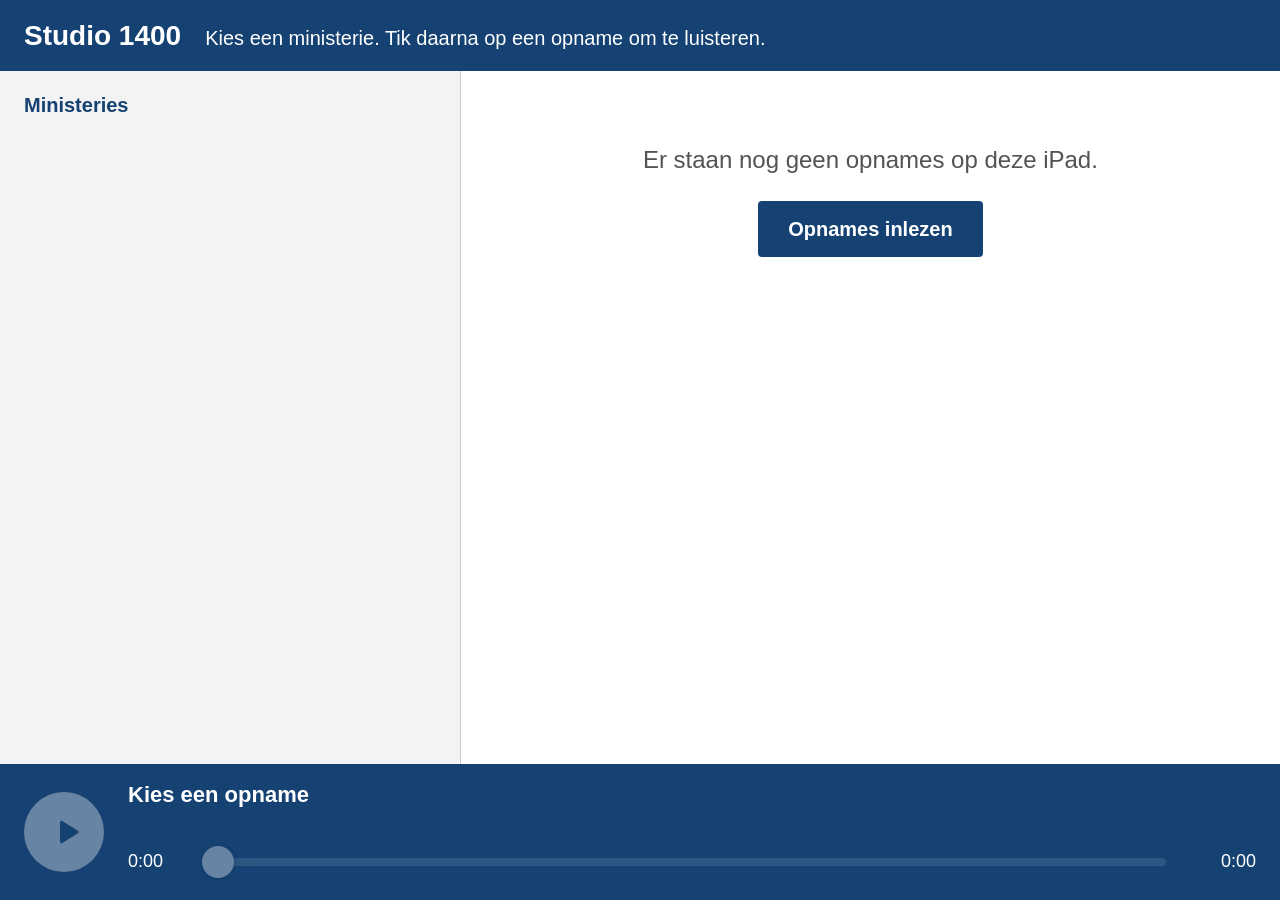
==== docs/index.html @ 1dc7d2bf "Eerste versie van de iPad-app - Ministeries en opnames kiezen, afspelen met eigen speler - Opnames i" ====
<!DOCTYPE html>
<html lang="nl">
<head>
  <meta charset="utf-8">
  <meta name="viewport" content="width=device-width, initial-scale=1, viewport-fit=cover">
  <meta http-equiv="Content-Security-Policy" content="default-src 'self'; script-src 'self'; style-src 'self'; img-src 'self' blob: data:; media-src 'self' blob:; font-src 'self' blob: data:; connect-src 'self'; worker-src 'self'; object-src 'none'; base-uri 'self'">
  <meta name="robots" content="noindex, nofollow">
  <meta name="mobile-web-app-capable" content="yes">
  <meta name="apple-mobile-web-app-capable" content="yes">
  <meta name="apple-mobile-web-app-status-bar-style" content="default">
  <meta name="apple-mobile-web-app-title" content="Studio 1400">
  <meta name="theme-color" content="#154273">
  <title>Studio 1400</title>
  <link rel="manifest" href="manifest.webmanifest">
  <link rel="apple-touch-icon" href="iconen/icoon-180.png">
  <link rel="icon" href="iconen/icoon-192.png">
  <link rel="stylesheet" href="app.css">
  <script src="app.js" defer></script>
</head>
<body>
  <svg class="verborgen" aria-hidden="true" focusable="false">
    <symbol id="i-afspelen" viewBox="0 0 24 24"><path d="M8 5.5v13a1 1 0 0 0 1.5.86l10.4-6.5a1 1 0 0 0 0-1.72L9.5 4.64A1 1 0 0 0 8 5.5z"/></symbol>
    <symbol id="i-pauze" viewBox="0 0 24 24"><rect x="6" y="5" width="4.5" height="14" rx="1"/><rect x="13.5" y="5" width="4.5" height="14" rx="1"/></symbol>
    <symbol id="i-pijl" viewBox="0 0 24 24"><path d="M9 5l7 7-7 7" fill="none" stroke="currentColor" stroke-width="2.5" stroke-linecap="round" stroke-linejoin="round"/></symbol>
  </svg>

  <header class="kop">
    <div class="logo-strook" id="logo-strook" hidden></div>
    <div class="balk" id="balk">
      <h1 id="titel">Studio 1400</h1>
      <p class="uitleg">Kies een ministerie. Tik daarna op een opname om te luisteren.</p>
    </div>
  </header>

  <main class="inhoud">
    <section class="ministeries" aria-labelledby="kop-ministeries">
      <h2 id="kop-ministeries" class="kolomkop">Ministeries</h2>
      <ul id="lijst-ministeries" class="lijst"></ul>
    </section>

    <section class="opnames" aria-labelledby="kop-opnames">
      <div id="opnames-kop" class="opnames-kop" hidden>
        <h2 id="kop-opnames" class="kolomkop kolomkop-groot">Opnames</h2>
        <p id="samenvatting" class="samenvatting"></p>
      </div>
      <ul id="lijst-opnames" class="lijst"></ul>

      <div id="hint" class="hint" hidden>
        <p>Kies links een ministerie.</p>
      </div>

      <div id="leeg" class="hint" hidden>
        <p>Er staan nog geen opnames op deze iPad.</p>
        <button type="button" class="knop" id="knop-leeg-beheer">Opnames inlezen</button>
      </div>
    </section>
  </main>

  <section class="speler" aria-labelledby="kop-speler">
    <h2 id="kop-speler" class="verborgen">Speler</h2>
    <button type="button" class="speler-knop" id="speler-knop" aria-label="Afspelen" disabled>
      <svg class="speler-teken afspelen" aria-hidden="true" focusable="false"><use href="#i-afspelen"></use></svg>
    </button>
    <div class="speler-midden">
      <p class="speler-titel" id="speler-titel">Kies een opname</p>
      <p class="speler-ministerie" id="speler-ministerie"></p>
      <div class="speler-tijdlijn">
        <time class="tijd" id="tijd-nu" datetime="PT0S">0:00</time>
        <div class="schuif" id="voortgang" role="slider" tabindex="-1" aria-label="Positie in de opname"
             aria-valuemin="0" aria-valuemax="0" aria-valuenow="0" aria-valuetext="0:00 van 0:00" aria-disabled="true">
          <div class="schuif-spoor"><div class="schuif-vulling"></div></div>
          <div class="schuif-duim"></div>
        </div>
        <time class="tijd" id="tijd-totaal" datetime="PT0S">0:00</time>
      </div>
    </div>
  </section>

  <dialog id="beheer" class="beheer" aria-labelledby="beheer-kop">
    <h2 id="beheer-kop">Beheer</h2>

    <p id="beheer-waarschuwing" class="melding melding-let-op" hidden>Je gebruikt de app nu in Safari. Zet hem eerst op het beginscherm en lees de map daar in. Safari en de app op het beginscherm delen geen opslag.</p>

    <section class="beheer-blok">
      <h3>Opnames inlezen</h3>
      <p>Kies de map met opnames. Elke submap is een ministerie. Dit vervangt de opnames die er nu op staan.</p>
      <label class="knop" id="knop-map">
        Map kiezen
        <input type="file" id="invoer-map" multiple class="verborgen">
      </label>
      <div id="inlezen" class="inlezen" hidden>
        <progress id="inlezen-balk" max="1" value="0"></progress>
        <p id="inlezen-tekst" aria-live="polite"></p>
      </div>
      <p id="beheer-melding" class="melding" aria-live="polite" hidden></p>
    </section>

    <section class="beheer-blok">
      <h3>Opslag</h3>
      <p id="opslag-tekst" class="regels">Bezig met ophalen…</p>
    </section>

    <section class="beheer-blok">
      <h3>App</h3>
      <p>Versie <span id="versie"></span></p>
      <div class="knoppen">
        <button type="button" class="knop knop-tweede" id="knop-update">Zoek naar update</button>
        <button type="button" class="knop knop-gevaar" id="knop-wissen">Alle opnames wissen</button>
      </div>
    </section>

    <div class="knoppen knoppen-einde">
      <button type="button" class="knop" id="knop-sluiten">Sluiten</button>
    </div>
  </dialog>

  <p id="status" class="verborgen" role="status"></p>
  <audio id="audio" preload="none"></audio>
</body>
</html>
---- docs/app.css ----
/* Studio 1400 — Rijkshuisstijl, gemaakt voor iPad (aanraken, liggend en staand) */

:root {
  --lintblauw: #154273;
  --hemelblauw: #007bc7;
  --lichtblauw: #8fcae7;
  --tint: #e5eff8;
  --wit: #fff;
  --zwart: #000;
  --grijs-1: #f3f3f3;
  --grijs-2: #e6e6e6;
  --grijs-3: #ccc;
  --grijs-7: #535353;
  --rood: #d52b1e;
  --geel-licht: #fff4dc;
  --letter: "RO Sans", "RijksoverheidSansWebText", verdana, arial, sans-serif;
  --rand: 24px;

  color-scheme: light;
}

*,
*::before,
*::after { box-sizing: border-box; }

html,
body {
  margin: 0;
  height: 100%;
  background: var(--wit);
}

body {
  display: grid;
  grid-template-rows: auto 1fr auto;
  height: 100vh;
  height: 100dvh;
  overflow: hidden;
  font-family: var(--letter);
  font-size: 20px;
  line-height: 1.4;
  color: var(--zwart);
  overscroll-behavior: none;

  /* Kiosk: geen selectie of menu bij lang drukken. Safari op iPadOS kent alleen de -webkit-variant van user-select. */
  /* stylelint-disable-next-line property-no-vendor-prefix */
  -webkit-user-select: none;
  user-select: none;
  -webkit-touch-callout: none;
  -webkit-tap-highlight-color: transparent;
}

h1,
h2,
h3,
p { margin: 0; }

button,
input,
.knop {
  font: inherit;
  touch-action: manipulation;
}

.verborgen {
  position: absolute !important;
  width: 1px;
  height: 1px;
  overflow: hidden;
  clip-path: inset(50%);
  white-space: nowrap;
}

[hidden] { display: none !important; }

:focus-visible {
  outline: 3px solid var(--hemelblauw);
  outline-offset: 2px;
}

/* ---------- Kop ---------- */

.kop { padding-top: env(safe-area-inset-top); }

.logo-strook {
  display: flex;
  justify-content: center;
  padding: 12px var(--rand) 8px;
  background: var(--wit);
}

.logo-strook img {
  display: block;
  height: 72px;
  width: auto;
}

.balk {
  display: flex;
  flex-wrap: wrap;
  align-items: baseline;
  gap: 4px 24px;
  padding: 16px calc(var(--rand) + env(safe-area-inset-right)) 16px calc(var(--rand) + env(safe-area-inset-left));
  background: var(--lintblauw);
  color: var(--wit);
}

.balk h1 {
  font-size: 28px;
  font-weight: 700;
}

.balk .uitleg { font-size: 20px; }

/* ---------- Inhoud: twee kolommen ---------- */

.inhoud {
  display: grid;
  grid-template-columns: minmax(280px, 36%) 1fr;
  min-height: 0;
}

.ministeries,
.opnames {
  min-height: 0;
  overflow-y: auto;
  overscroll-behavior: contain;
}

.ministeries {
  background: var(--grijs-1);
  border-right: 1px solid var(--grijs-3);
  padding-left: env(safe-area-inset-left);
}

.opnames { padding-right: env(safe-area-inset-right); }

.kolomkop {
  padding: 20px var(--rand) 12px;
  font-size: 20px;
  font-weight: 700;
  color: var(--lintblauw);
}

.opnames-kop {
  padding: 20px var(--rand) 16px;
  border-bottom: 2px solid var(--lintblauw);
}

.kolomkop-groot {
  padding: 0;
  font-size: 28px;
  line-height: 1.25;
}

.samenvatting {
  margin-top: 4px;
  color: var(--grijs-7);
}

.lijst {
  margin: 0;
  padding: 0;
  list-style: none;
}

/* Ministerie-knoppen */

.ministerie {
  display: flex;
  align-items: center;
  gap: 16px;
  width: 100%;
  min-height: 72px;
  padding: 14px var(--rand);
  border: 0;
  border-bottom: 1px solid var(--grijs-3);
  background: transparent;
  color: var(--zwart);
  font-size: 22px;
  line-height: 1.25;
  text-align: left;
  cursor: pointer;
}

.ministerie:active { background: var(--grijs-2); }

.ministerie .naam {
  flex: 1;
  min-width: 0;
  overflow-wrap: anywhere;
}

.ministerie .aantal {
  min-width: 2.2em;
  padding: 2px 10px;
  border-radius: 999px;
  background: var(--wit);
  color: var(--grijs-7);
  font-size: 18px;
  text-align: center;
}

.ministerie-pijl {
  flex: none;
  width: 24px;
  height: 24px;
  color: var(--lintblauw);
}

.ministerie[aria-current="true"] {
  background: var(--lintblauw);
  color: var(--wit);
}

.ministerie[aria-current="true"] .aantal {
  background: rgb(255 255 255 / 20%);
  color: var(--wit);
}

.ministerie[aria-current="true"] .ministerie-pijl { color: var(--wit); }

/* Opname-knoppen */

.opname {
  display: grid;
  grid-template-columns: 56px 1fr auto;
  align-items: center;
  gap: 20px;
  width: 100%;
  min-height: 84px;
  padding: 14px var(--rand);
  border: 0;
  border-bottom: 1px solid var(--grijs-3);
  background: var(--wit);
  color: var(--zwart);
  font-size: 22px;
  line-height: 1.3;
  text-align: left;
  cursor: pointer;
}

.opname:active { background: var(--grijs-1); }

.opname .icoon {
  display: grid;
  place-items: center;
  width: 56px;
  height: 56px;
  border: 2px solid var(--lintblauw);
  border-radius: 50%;
  color: var(--lintblauw);
}

.opname-teken {
  width: 26px;
  height: 26px;
  fill: currentcolor;
}

.opname-teken.afspelen { margin-left: 3px; }

.opname .naam {
  min-width: 0;
  overflow-wrap: anywhere;
}

.opname .duur {
  color: var(--grijs-7);
  font-variant-numeric: tabular-nums;
}

.opname[aria-current="true"] { background: var(--tint); }

.opname[aria-current="true"] .naam { font-weight: 700; }

.opname[aria-current="true"] .icoon {
  background: var(--lintblauw);
  color: var(--wit);
}

/* Lege toestanden */

.hint {
  display: grid;
  justify-items: center;
  gap: 24px;
  padding: 72px var(--rand);
  color: var(--grijs-7);
  font-size: 24px;
  text-align: center;
}

/* ---------- Speler ---------- */

.speler {
  display: grid;
  grid-template-columns: auto 1fr;
  align-items: center;
  gap: 24px;
  padding: 16px calc(var(--rand) + env(safe-area-inset-right)) calc(16px + env(safe-area-inset-bottom)) calc(var(--rand) + env(safe-area-inset-left));
  background: var(--lintblauw);
  color: var(--wit);
}

.speler-knop {
  display: grid;
  place-items: center;
  width: 80px;
  height: 80px;
  padding: 0;
  border: 0;
  border-radius: 50%;
  background: var(--wit);
  color: var(--lintblauw);
  cursor: pointer;
}

.speler-teken {
  width: 36px;
  height: 36px;
  fill: currentcolor;
}

.speler-teken.afspelen { margin-left: 4px; }

.speler-knop:active { background: var(--lichtblauw); }

.speler-knop:disabled {
  opacity: 0.35;
  cursor: default;
}

.speler-knop:focus-visible { outline-color: var(--wit); }

.speler-midden { min-width: 0; }

.speler-titel {
  overflow: hidden;
  font-size: 22px;
  font-weight: 700;
  white-space: nowrap;
  text-overflow: ellipsis;
}

.speler-ministerie {
  min-height: 1.4em;
  overflow: hidden;
  font-size: 18px;
  white-space: nowrap;
  text-overflow: ellipsis;
  opacity: 0.85;
}

.speler-tijdlijn {
  display: grid;
  grid-template-columns: auto 1fr auto;
  align-items: center;
  gap: 16px;
  margin-top: 4px;
}

.tijd {
  min-width: 3.2em;
  font-size: 18px;
  font-variant-numeric: tabular-nums;
}

.tijd:last-child { text-align: right; }

/* Schuifbalk: eigen schuif, zodat tikken én slepen werkt op iPad */

.schuif {
  --deel: 0;

  position: relative;
  height: 44px;
  cursor: pointer;
  touch-action: none;
}

.schuif-spoor {
  position: absolute;
  top: 18px;
  right: 16px;
  left: 16px;
  height: 8px;
  overflow: hidden;
  border-radius: 4px;
  background: rgb(255 255 255 / 30%);
}

.schuif-vulling {
  width: calc(var(--deel) * 100%);
  height: 100%;
  background: var(--wit);
}

.schuif-duim {
  position: absolute;
  top: 6px;
  left: calc(16px + (100% - 32px) * var(--deel));
  width: 32px;
  height: 32px;
  margin-left: -16px;
  border-radius: 50%;
  background: var(--wit);
  box-shadow: 0 1px 4px rgb(0 0 0 / 35%);
}

.schuif[aria-disabled="true"] {
  opacity: 0.35;
  cursor: default;
}

.schuif:focus-visible { outline-color: var(--wit); }

/* ---------- Knoppen ---------- */

.knop {
  display: inline-flex;
  align-items: center;
  justify-content: center;
  min-height: 56px;
  padding: 0 28px;
  border: 2px solid var(--lintblauw);
  border-radius: 4px;
  background: var(--lintblauw);
  color: var(--wit);
  font-size: 20px;
  font-weight: 700;
  cursor: pointer;
}

.knop:active {
  border-color: var(--hemelblauw);
  background: var(--hemelblauw);
}

label.knop:focus-within {
  outline: 3px solid var(--hemelblauw);
  outline-offset: 2px;
}

.knop-tweede {
  background: var(--wit);
  color: var(--lintblauw);
}

.knop-tweede:active { background: var(--tint); }

.knop-gevaar {
  border-color: var(--rood);
  background: var(--wit);
  color: var(--rood);
}

.knop-gevaar:active {
  border-color: var(--rood);
  background: #fbe9e8;
}

.knop:disabled,
.knop.is-uit {
  opacity: 0.4;
  pointer-events: none;
}

.knoppen {
  display: flex;
  flex-wrap: wrap;
  gap: 16px;
}

.knoppen-einde {
  justify-content: flex-end;
  margin-top: 8px;
}

/* ---------- Beheer ---------- */

.beheer {
  width: min(680px, calc(100vw - 48px));
  max-height: calc(100dvh - 48px);
  padding: 32px;
  border: 0;
  border-top: 8px solid var(--lintblauw);
  border-radius: 4px;
  color: var(--zwart);
  overflow-y: auto;
  /* stylelint-disable-next-line property-no-vendor-prefix */
  -webkit-user-select: text;
  user-select: text;
}

.beheer::backdrop { background: rgb(0 0 0 / 55%); }

.beheer h2 {
  margin-bottom: 16px;
  font-size: 28px;
  color: var(--lintblauw);
}

.beheer h3 {
  margin-bottom: 8px;
  font-size: 22px;
}

.beheer-blok {
  display: grid;
  justify-items: start;
  gap: 12px;
  padding: 20px 0;
  border-bottom: 1px solid var(--grijs-3);
}

.inlezen {
  display: grid;
  gap: 8px;
  width: 100%;
}

.inlezen progress {
  width: 100%;
  height: 16px;
  accent-color: var(--lintblauw);
}

.regels { white-space: pre-line; }

.melding {
  width: 100%;
  padding: 12px 16px;
  border-left: 6px solid var(--lintblauw);
  background: var(--tint);
  white-space: pre-line;
}

.melding-let-op {
  border-left-color: #e17000;
  background: var(--geel-licht);
}

.melding-fout {
  border-left-color: var(--rood);
  background: #fbe9e8;
}

/* ---------- Staand (iPad rechtop) ---------- */

@media (width <= 900px) {
  .inhoud { grid-template-columns: minmax(300px, 40%) 1fr; }

  .ministerie {
    gap: 12px;
    font-size: 20px;
  }

  .ministerie-pijl { display: none; }

  .opname {
    gap: 16px;
    font-size: 20px;
  }
}

/* ---------- Smal scherm (gesplitst scherm) ---------- */

@media (width <= 700px) {
  :root { --rand: 16px; }

  .inhoud {
    grid-template-columns: 1fr;
    grid-template-rows: auto 1fr;
  }

  .ministeries {
    max-height: 38vh;
    border-right: 0;
    border-bottom: 1px solid var(--grijs-3);
  }

  .balk .uitleg { font-size: 18px; }

  .speler-knop {
    width: 64px;
    height: 64px;
  }
}
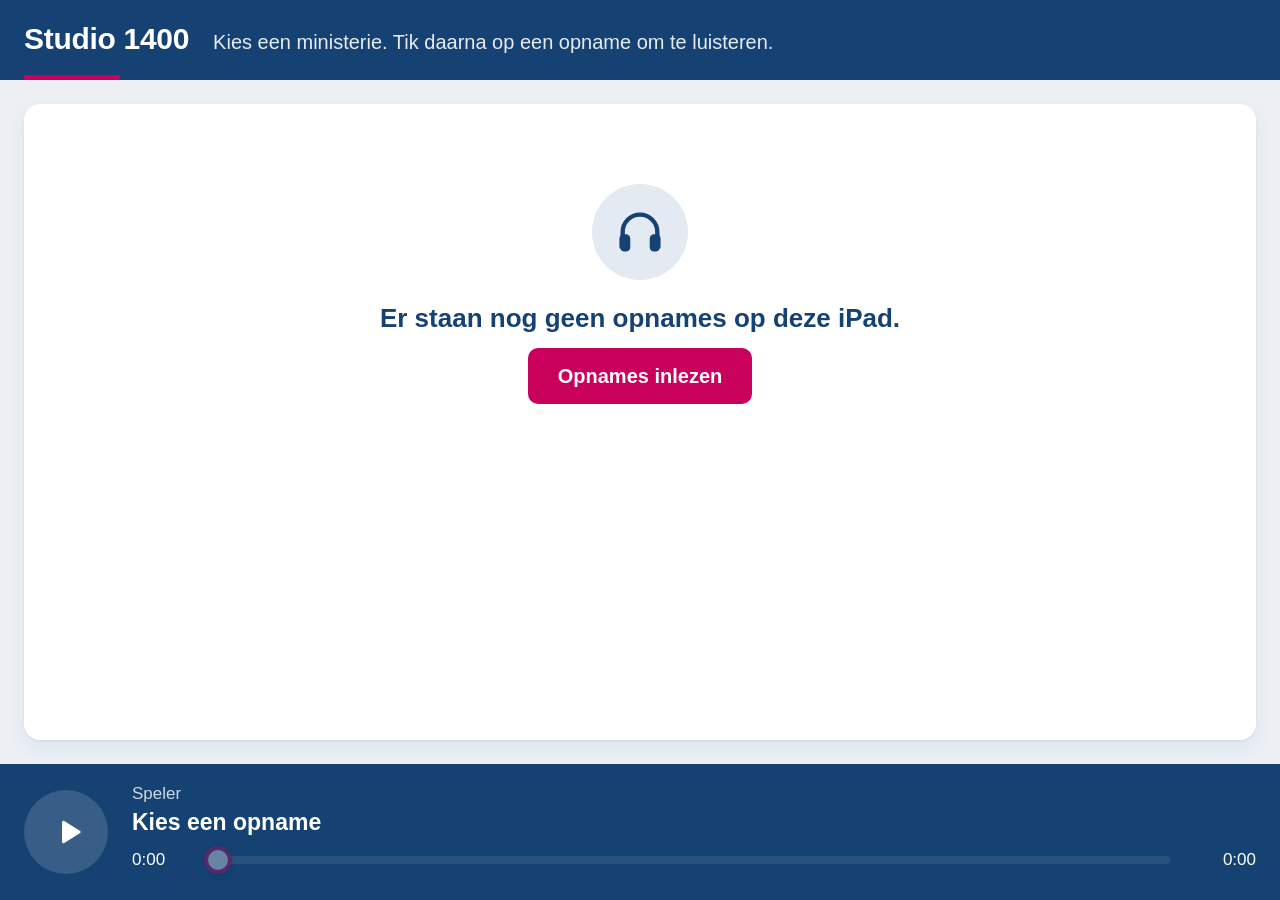
==== commit 70924c0d: "Nieuwe vormgeving met robijnrood accent, compactere code - Kaarten op lichte achtergrond, robijnrood" ====
--- a/docs/index.html
+++ b/docs/index.html
@@ -22,6 +22,7 @@
     <symbol id="i-afspelen" viewBox="0 0 24 24"><path d="M8 5.5v13a1 1 0 0 0 1.5.86l10.4-6.5a1 1 0 0 0 0-1.72L9.5 4.64A1 1 0 0 0 8 5.5z"/></symbol>
     <symbol id="i-pauze" viewBox="0 0 24 24"><rect x="6" y="5" width="4.5" height="14" rx="1"/><rect x="13.5" y="5" width="4.5" height="14" rx="1"/></symbol>
     <symbol id="i-pijl" viewBox="0 0 24 24"><path d="M9 5l7 7-7 7" fill="none" stroke="currentColor" stroke-width="2.5" stroke-linecap="round" stroke-linejoin="round"/></symbol>
+    <symbol id="i-koptelefoon" viewBox="0 0 24 24"><path d="M4 14v-2a8 8 0 0 1 16 0v2" fill="none" stroke="currentColor" stroke-width="2" stroke-linecap="round"/><rect x="2.5" y="13" width="5" height="8" rx="2"/><rect x="16.5" y="13" width="5" height="8" rx="2"/></symbol>
   </svg>
 
   <header class="kop">
@@ -46,11 +47,14 @@
       <ul id="lijst-opnames" class="lijst"></ul>
 
       <div id="hint" class="hint" hidden>
-        <p>Kies links een ministerie.</p>
+        <svg class="hint-teken" aria-hidden="true" focusable="false"><use href="#i-koptelefoon"></use></svg>
+        <p class="hint-tekst">Kies links een ministerie.</p>
+        <p>Daarna ziet u hier de opnames.</p>
       </div>
 
       <div id="leeg" class="hint" hidden>
-        <p>Er staan nog geen opnames op deze iPad.</p>
+        <svg class="hint-teken" aria-hidden="true" focusable="false"><use href="#i-koptelefoon"></use></svg>
+        <p class="hint-tekst">Er staan nog geen opnames op deze iPad.</p>
         <button type="button" class="knop" id="knop-leeg-beheer">Opnames inlezen</button>
       </div>
     </section>
@@ -62,8 +66,8 @@
       <svg class="speler-teken afspelen" aria-hidden="true" focusable="false"><use href="#i-afspelen"></use></svg>
     </button>
     <div class="speler-midden">
+      <p class="speler-ministerie" id="speler-ministerie">Speler</p>
       <p class="speler-titel" id="speler-titel">Kies een opname</p>
-      <p class="speler-ministerie" id="speler-ministerie"></p>
       <div class="speler-tijdlijn">
         <time class="tijd" id="tijd-nu" datetime="PT0S">0:00</time>
         <div class="schuif" id="voortgang" role="slider" tabindex="-1" aria-label="Positie in de opname"
--- a/docs/app.css
+++ b/docs/app.css
@@ -1,20 +1,23 @@
-/* Studio 1400 — Rijkshuisstijl, gemaakt voor iPad (aanraken, liggend en staand) */
+/* Studio 1400 — Rijkshuisstijl met robijnrood accent, voor iPad (liggend en staand) */
 
 :root {
   --lintblauw: #154273;
+  --robijnrood: #ca005d;
+  --robijnrood-donker: #a3004b;
+  --robijnrood-tint: #fae6ef;
   --hemelblauw: #007bc7;
-  --lichtblauw: #8fcae7;
-  --tint: #e5eff8;
+  --achtergrond: #edf1f6;
+  --tint: #e3eaf2;
   --wit: #fff;
   --zwart: #000;
-  --grijs-1: #f3f3f3;
-  --grijs-2: #e6e6e6;
-  --grijs-3: #ccc;
-  --grijs-7: #535353;
+  --grijs: #535353;
+  --lijn: #d9e0e8;
   --rood: #d52b1e;
-  --geel-licht: #fff4dc;
   --letter: "RO Sans", "RijksoverheidSansWebText", verdana, arial, sans-serif;
   --rand: 24px;
+  --rond: 16px;
+  --schaduw: 0 1px 2px rgb(21 66 115 / 8%), 0 8px 24px rgb(21 66 115 / 8%);
+  --snel: 150ms ease-out;
 
   color-scheme: light;
 }
@@ -23,23 +26,29 @@
 *::before,
 *::after { box-sizing: border-box; }
 
-html,
+h1,
+h2,
+h3,
+p { margin: 0; }
+
+[hidden] { display: none !important; }
+
+:focus-visible {
+  outline: 3px solid var(--hemelblauw);
+  outline-offset: 2px;
+}
+
+html { height: 100%; }
+
 body {
+  display: grid;
+  grid-template-rows: auto 1fr auto;
+  height: 100dvh;
   margin: 0;
-  height: 100%;
-  background: var(--wit);
-}
-
-body {
-  display: grid;
-  grid-template-rows: auto 1fr auto;
-  height: 100vh;
-  height: 100dvh;
   overflow: hidden;
-  font-family: var(--letter);
-  font-size: 20px;
-  line-height: 1.4;
+  background: var(--achtergrond);
   color: var(--zwart);
+  font: 20px/1.4 var(--letter);
   overscroll-behavior: none;
 
   /* Kiosk: geen selectie of menu bij lang drukken. Safari op iPadOS kent alleen de -webkit-variant van user-select. */
@@ -50,17 +59,15 @@
   -webkit-tap-highlight-color: transparent;
 }
 
-h1,
-h2,
-h3,
-p { margin: 0; }
-
 button,
-input,
 .knop {
   font: inherit;
+  cursor: pointer;
   touch-action: manipulation;
-}
+  transition: background-color var(--snel), color var(--snel), transform var(--snel);
+}
+
+button:active { transform: scale(0.98); }
 
 .verborgen {
   position: absolute !important;
@@ -71,13 +78,6 @@
   white-space: nowrap;
 }
 
-[hidden] { display: none !important; }
-
-:focus-visible {
-  outline: 3px solid var(--hemelblauw);
-  outline-offset: 2px;
-}
-
 /* ---------- Kop ---------- */
 
 .kop { padding-top: env(safe-area-inset-top); }
@@ -92,32 +92,44 @@
 .logo-strook img {
   display: block;
   height: 72px;
-  width: auto;
 }
 
 .balk {
+  position: relative;
   display: flex;
   flex-wrap: wrap;
   align-items: baseline;
   gap: 4px 24px;
-  padding: 16px calc(var(--rand) + env(safe-area-inset-right)) 16px calc(var(--rand) + env(safe-area-inset-left));
+  padding: 18px calc(var(--rand) + env(safe-area-inset-right)) 20px calc(var(--rand) + env(safe-area-inset-left));
   background: var(--lintblauw);
   color: var(--wit);
 }
 
+.balk::after {
+  position: absolute;
+  bottom: 0;
+  left: calc(var(--rand) + env(safe-area-inset-left));
+  width: 96px;
+  height: 5px;
+  background: var(--robijnrood);
+  content: "";
+}
+
 .balk h1 {
-  font-size: 28px;
-  font-weight: 700;
-}
-
-.balk .uitleg { font-size: 20px; }
-
-/* ---------- Inhoud: twee kolommen ---------- */
+  font-size: 30px;
+  letter-spacing: -0.01em;
+}
+
+.uitleg { opacity: 0.9; }
+
+/* ---------- Twee kaarten naast elkaar ---------- */
 
 .inhoud {
   display: grid;
-  grid-template-columns: minmax(280px, 36%) 1fr;
+  grid-template-columns: minmax(300px, 36%) 1fr;
+  gap: var(--rand);
   min-height: 0;
+  padding: var(--rand) calc(var(--rand) + env(safe-area-inset-right)) var(--rand) calc(var(--rand) + env(safe-area-inset-left));
 }
 
 .ministeries,
@@ -125,37 +137,43 @@
   min-height: 0;
   overflow-y: auto;
   overscroll-behavior: contain;
-}
-
-.ministeries {
-  background: var(--grijs-1);
-  border-right: 1px solid var(--grijs-3);
-  padding-left: env(safe-area-inset-left);
-}
-
-.opnames { padding-right: env(safe-area-inset-right); }
+  border-radius: var(--rond);
+  background: var(--wit);
+  box-shadow: var(--schaduw);
+}
+
+.inhoud:has(> .ministeries[hidden]) { grid-template-columns: 1fr; }
+
+.kolomkop,
+.opnames-kop {
+  position: sticky;
+  z-index: 1;
+  top: 0;
+  background: var(--wit);
+}
 
 .kolomkop {
-  padding: 20px var(--rand) 12px;
-  font-size: 20px;
-  font-weight: 700;
+  padding: 20px 24px 8px;
+  color: var(--grijs);
+  font-size: 18px;
+}
+
+.opnames-kop {
+  padding: 24px 28px 18px;
+  border-bottom: 1px solid var(--lijn);
+}
+
+.kolomkop-groot {
+  position: static;
+  padding: 0;
   color: var(--lintblauw);
-}
-
-.opnames-kop {
-  padding: 20px var(--rand) 16px;
-  border-bottom: 2px solid var(--lintblauw);
-}
-
-.kolomkop-groot {
-  padding: 0;
-  font-size: 28px;
-  line-height: 1.25;
+  font-size: 32px;
+  line-height: 1.2;
 }
 
 .samenvatting {
-  margin-top: 4px;
-  color: var(--grijs-7);
+  margin-top: 6px;
+  color: var(--grijs);
 }
 
 .lijst {
@@ -164,95 +182,101 @@
   list-style: none;
 }
 
-/* Ministerie-knoppen */
+#lijst-ministeries { padding: 4px 12px 16px; }
+
+/* Ministeries */
 
 .ministerie {
   display: flex;
   align-items: center;
-  gap: 16px;
+  gap: 14px;
   width: 100%;
   min-height: 72px;
-  padding: 14px var(--rand);
+  margin-bottom: 4px;
+  padding: 14px 16px;
   border: 0;
-  border-bottom: 1px solid var(--grijs-3);
+  border-radius: 12px;
   background: transparent;
   color: var(--zwart);
   font-size: 22px;
+  font-weight: 700;
   line-height: 1.25;
   text-align: left;
-  cursor: pointer;
-}
-
-.ministerie:active { background: var(--grijs-2); }
-
-.ministerie .naam {
+}
+
+.ministerie:active { background: var(--tint); }
+
+.ministerie .naam,
+.opname .naam {
   flex: 1;
   min-width: 0;
   overflow-wrap: anywhere;
 }
 
-.ministerie .aantal {
-  min-width: 2.2em;
+.aantal {
+  min-width: 2.4em;
   padding: 2px 10px;
   border-radius: 999px;
-  background: var(--wit);
-  color: var(--grijs-7);
+  background: var(--tint);
+  color: var(--lintblauw);
   font-size: 18px;
   text-align: center;
 }
 
 .ministerie-pijl {
   flex: none;
-  width: 24px;
-  height: 24px;
-  color: var(--lintblauw);
+  width: 22px;
+  height: 22px;
+  color: var(--grijs);
 }
 
 .ministerie[aria-current="true"] {
-  background: var(--lintblauw);
+  background: var(--robijnrood);
   color: var(--wit);
+  box-shadow: 0 6px 16px rgb(202 0 93 / 25%);
 }
 
 .ministerie[aria-current="true"] .aantal {
-  background: rgb(255 255 255 / 20%);
+  background: rgb(255 255 255 / 22%);
   color: var(--wit);
 }
 
 .ministerie[aria-current="true"] .ministerie-pijl { color: var(--wit); }
 
-/* Opname-knoppen */
+/* Opnames */
 
 .opname {
   display: grid;
-  grid-template-columns: 56px 1fr auto;
+  grid-template-columns: 60px 1fr auto auto;
   align-items: center;
   gap: 20px;
   width: 100%;
-  min-height: 84px;
-  padding: 14px var(--rand);
+  min-height: 88px;
+  padding: 14px 28px;
   border: 0;
-  border-bottom: 1px solid var(--grijs-3);
+  border-bottom: 1px solid var(--lijn);
   background: var(--wit);
   color: var(--zwart);
   font-size: 22px;
   line-height: 1.3;
   text-align: left;
-  cursor: pointer;
-}
-
-.opname:active { background: var(--grijs-1); }
-
-.opname .icoon {
+}
+
+.opname:active { background: var(--achtergrond); }
+
+.icoon {
   display: grid;
   place-items: center;
-  width: 56px;
-  height: 56px;
-  border: 2px solid var(--lintblauw);
+  width: 60px;
+  height: 60px;
+  border: 2px solid var(--robijnrood);
   border-radius: 50%;
-  color: var(--lintblauw);
-}
-
-.opname-teken {
+  color: var(--robijnrood);
+  transition: background-color var(--snel), color var(--snel);
+}
+
+.opname-teken,
+.speler-teken {
   width: 26px;
   height: 26px;
   fill: currentcolor;
@@ -260,35 +284,81 @@
 
 .opname-teken.afspelen { margin-left: 3px; }
 
-.opname .naam {
-  min-width: 0;
-  overflow-wrap: anywhere;
-}
-
-.opname .duur {
-  color: var(--grijs-7);
+.duur {
+  color: var(--grijs);
   font-variant-numeric: tabular-nums;
 }
 
-.opname[aria-current="true"] { background: var(--tint); }
-
-.opname[aria-current="true"] .naam { font-weight: 700; }
+.opname[aria-current="true"] { background: var(--robijnrood-tint); }
+
+.opname[aria-current="true"] .naam {
+  color: var(--robijnrood-donker);
+  font-weight: 700;
+}
 
 .opname[aria-current="true"] .icoon {
-  background: var(--lintblauw);
+  background: var(--robijnrood);
   color: var(--wit);
 }
 
+/* Geluidsgolf naast de opname die speelt */
+
+.golf {
+  display: flex;
+  align-items: flex-end;
+  gap: 3px;
+  height: 20px;
+  visibility: hidden;
+}
+
+.golf span {
+  width: 4px;
+  height: 100%;
+  border-radius: 2px;
+  background: var(--robijnrood);
+  transform-origin: bottom;
+  animation: golf 900ms ease-in-out infinite alternate paused;
+}
+
+.golf span:nth-child(2) { animation-delay: -300ms; }
+
+.golf span:nth-child(3) { animation-delay: -600ms; }
+
+.is-spelend .golf { visibility: visible; }
+
+.is-spelend .golf span { animation-play-state: running; }
+
+@keyframes golf {
+  from { transform: scaleY(0.25); }
+  to { transform: scaleY(1); }
+}
+
 /* Lege toestanden */
 
 .hint {
   display: grid;
   justify-items: center;
-  gap: 24px;
-  padding: 72px var(--rand);
-  color: var(--grijs-7);
-  font-size: 24px;
+  gap: 12px;
+  padding: 80px var(--rand);
+  color: var(--grijs);
   text-align: center;
+}
+
+.hint-teken {
+  width: 96px;
+  height: 96px;
+  margin-bottom: 8px;
+  padding: 22px;
+  border-radius: 50%;
+  background: var(--tint);
+  color: var(--lintblauw);
+  fill: currentcolor;
+}
+
+.hint-tekst {
+  color: var(--lintblauw);
+  font-size: 26px;
+  font-weight: 700;
 }
 
 /* ---------- Speler ---------- */
@@ -298,7 +368,7 @@
   grid-template-columns: auto 1fr;
   align-items: center;
   gap: 24px;
-  padding: 16px calc(var(--rand) + env(safe-area-inset-right)) calc(16px + env(safe-area-inset-bottom)) calc(var(--rand) + env(safe-area-inset-left));
+  padding: 18px calc(var(--rand) + env(safe-area-inset-right)) calc(18px + env(safe-area-inset-bottom)) calc(var(--rand) + env(safe-area-inset-left));
   background: var(--lintblauw);
   color: var(--wit);
 }
@@ -306,69 +376,68 @@
 .speler-knop {
   display: grid;
   place-items: center;
-  width: 80px;
-  height: 80px;
+  width: 84px;
+  height: 84px;
   padding: 0;
   border: 0;
   border-radius: 50%;
-  background: var(--wit);
-  color: var(--lintblauw);
-  cursor: pointer;
-}
+  background: var(--robijnrood);
+  color: var(--wit);
+  box-shadow: 0 6px 18px rgb(0 0 0 / 30%);
+}
+
+.speler-knop:active { background: var(--robijnrood-donker); }
+
+.speler-knop:disabled {
+  background: rgb(255 255 255 / 15%);
+  box-shadow: none;
+  cursor: default;
+}
+
+.speler-knop:focus-visible { outline-color: var(--wit); }
 
 .speler-teken {
   width: 36px;
   height: 36px;
-  fill: currentcolor;
 }
 
 .speler-teken.afspelen { margin-left: 4px; }
 
-.speler-knop:active { background: var(--lichtblauw); }
-
-.speler-knop:disabled {
-  opacity: 0.35;
-  cursor: default;
-}
-
-.speler-knop:focus-visible { outline-color: var(--wit); }
-
 .speler-midden { min-width: 0; }
 
+.speler-ministerie,
 .speler-titel {
   overflow: hidden;
-  font-size: 22px;
-  font-weight: 700;
   white-space: nowrap;
   text-overflow: ellipsis;
 }
 
 .speler-ministerie {
-  min-height: 1.4em;
-  overflow: hidden;
-  font-size: 18px;
-  white-space: nowrap;
-  text-overflow: ellipsis;
-  opacity: 0.85;
+  font-size: 17px;
+  opacity: 0.8;
+}
+
+.speler-titel {
+  font-size: 23px;
+  font-weight: 700;
 }
 
 .speler-tijdlijn {
   display: grid;
   grid-template-columns: auto 1fr auto;
   align-items: center;
-  gap: 16px;
-  margin-top: 4px;
+  gap: 12px;
 }
 
 .tijd {
-  min-width: 3.2em;
-  font-size: 18px;
+  min-width: 3.4em;
+  font-size: 17px;
   font-variant-numeric: tabular-nums;
 }
 
 .tijd:last-child { text-align: right; }
 
-/* Schuifbalk: eigen schuif, zodat tikken én slepen werkt op iPad */
+/* Eigen schuif: tikken én slepen werkt op iPad */
 
 .schuif {
   --deel: 0;
@@ -381,28 +450,27 @@
 
 .schuif-spoor {
   position: absolute;
-  top: 18px;
-  right: 16px;
-  left: 16px;
+  inset: 18px 16px auto;
   height: 8px;
   overflow: hidden;
   border-radius: 4px;
-  background: rgb(255 255 255 / 30%);
+  background: rgb(255 255 255 / 25%);
 }
 
 .schuif-vulling {
   width: calc(var(--deel) * 100%);
   height: 100%;
-  background: var(--wit);
+  background: var(--robijnrood);
 }
 
 .schuif-duim {
   position: absolute;
-  top: 6px;
+  top: 8px;
   left: calc(16px + (100% - 32px) * var(--deel));
-  width: 32px;
-  height: 32px;
-  margin-left: -16px;
+  width: 28px;
+  height: 28px;
+  margin-left: -14px;
+  border: 4px solid var(--robijnrood);
   border-radius: 50%;
   background: var(--wit);
   box-shadow: 0 1px 4px rgb(0 0 0 / 35%);
@@ -423,18 +491,17 @@
   justify-content: center;
   min-height: 56px;
   padding: 0 28px;
-  border: 2px solid var(--lintblauw);
-  border-radius: 4px;
-  background: var(--lintblauw);
+  border: 2px solid var(--robijnrood);
+  border-radius: 10px;
+  background: var(--robijnrood);
   color: var(--wit);
   font-size: 20px;
   font-weight: 700;
-  cursor: pointer;
 }
 
 .knop:active {
-  border-color: var(--hemelblauw);
-  background: var(--hemelblauw);
+  background: var(--robijnrood-donker);
+  transform: scale(0.98);
 }
 
 label.knop:focus-within {
@@ -443,6 +510,7 @@
 }
 
 .knop-tweede {
+  border-color: var(--lintblauw);
   background: var(--wit);
   color: var(--lintblauw);
 }
@@ -455,10 +523,7 @@
   color: var(--rood);
 }
 
-.knop-gevaar:active {
-  border-color: var(--rood);
-  background: #fbe9e8;
-}
+.knop-gevaar:active { background: #fbe9e8; }
 
 .knop:disabled,
 .knop.is-uit {
@@ -483,35 +548,34 @@
   width: min(680px, calc(100vw - 48px));
   max-height: calc(100dvh - 48px);
   padding: 32px;
+  overflow-y: auto;
   border: 0;
-  border-top: 8px solid var(--lintblauw);
-  border-radius: 4px;
+  border-top: 8px solid var(--robijnrood);
+  border-radius: var(--rond);
   color: var(--zwart);
-  overflow-y: auto;
+  box-shadow: var(--schaduw);
+
   /* stylelint-disable-next-line property-no-vendor-prefix */
   -webkit-user-select: text;
   user-select: text;
 }
 
-.beheer::backdrop { background: rgb(0 0 0 / 55%); }
+.beheer::backdrop { background: rgb(21 66 115 / 55%); }
 
 .beheer h2 {
   margin-bottom: 16px;
-  font-size: 28px;
   color: var(--lintblauw);
-}
-
-.beheer h3 {
-  margin-bottom: 8px;
-  font-size: 22px;
-}
+  font-size: 30px;
+}
+
+.beheer h3 { font-size: 22px; }
 
 .beheer-blok {
   display: grid;
   justify-items: start;
   gap: 12px;
   padding: 20px 0;
-  border-bottom: 1px solid var(--grijs-3);
+  border-bottom: 1px solid var(--lijn);
 }
 
 .inlezen {
@@ -523,22 +587,23 @@
 .inlezen progress {
   width: 100%;
   height: 16px;
-  accent-color: var(--lintblauw);
-}
-
-.regels { white-space: pre-line; }
+  accent-color: var(--robijnrood);
+}
+
+.regels,
+.melding { white-space: pre-line; }
 
 .melding {
   width: 100%;
   padding: 12px 16px;
   border-left: 6px solid var(--lintblauw);
+  border-radius: 6px;
   background: var(--tint);
-  white-space: pre-line;
 }
 
 .melding-let-op {
   border-left-color: #e17000;
-  background: var(--geel-licht);
+  background: #fff4dc;
 }
 
 .melding-fout {
@@ -546,44 +611,43 @@
   background: #fbe9e8;
 }
 
-/* ---------- Staand (iPad rechtop) ---------- */
+/* ---------- Kleinere schermen ---------- */
 
 @media (width <= 900px) {
-  .inhoud { grid-template-columns: minmax(300px, 40%) 1fr; }
-
-  .ministerie {
-    gap: 12px;
-    font-size: 20px;
+  :root { --rand: 16px; }
+
+  .inhoud { grid-template-columns: minmax(280px, 40%) 1fr; }
+
+  .ministerie,
+  .opname { font-size: 20px; }
+
+  .ministerie-pijl { display: none; }
+
+  .opname {
+    gap: 14px;
+    padding-inline: 20px;
   }
-
-  .ministerie-pijl { display: none; }
-
-  .opname {
-    gap: 16px;
-    font-size: 20px;
-  }
-}
-
-/* ---------- Smal scherm (gesplitst scherm) ---------- */
+}
 
 @media (width <= 700px) {
-  :root { --rand: 16px; }
-
   .inhoud {
     grid-template-columns: 1fr;
     grid-template-rows: auto 1fr;
   }
 
-  .ministeries {
-    max-height: 38vh;
-    border-right: 0;
-    border-bottom: 1px solid var(--grijs-3);
-  }
-
-  .balk .uitleg { font-size: 18px; }
+  .ministeries { max-height: 36vh; }
 
   .speler-knop {
     width: 64px;
     height: 64px;
   }
 }
+
+@media (prefers-reduced-motion: reduce) {
+  *,
+  *::before,
+  *::after {
+    transition: none !important;
+    animation: none !important;
+  }
+}
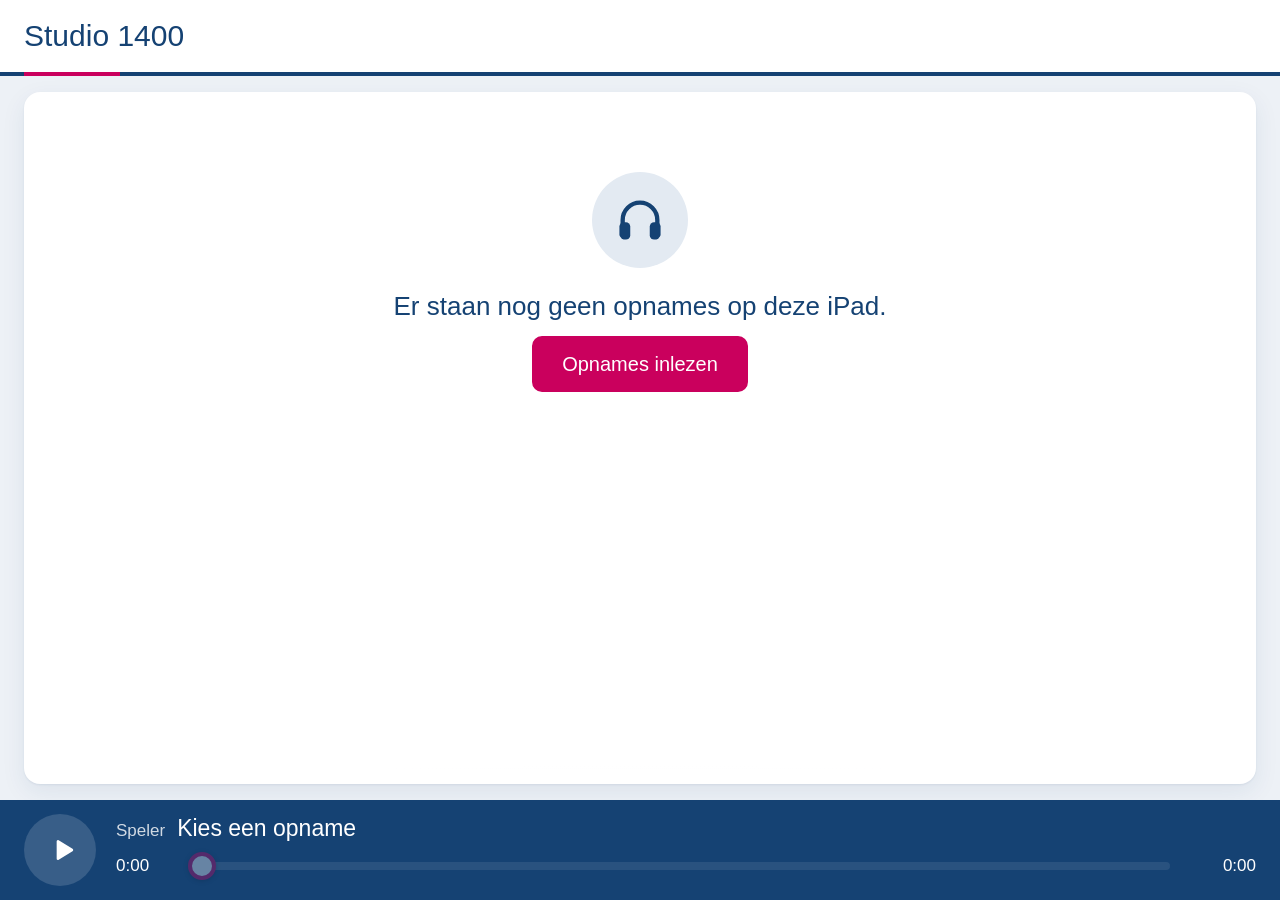
==== commit 60c3393c: "Kop compacter, meer ministeries in beeld - Titel en logo samen in één witte balk van 72 px - Uitleg " ====
--- a/docs/index.html
+++ b/docs/index.html
@@ -9,7 +9,7 @@
   <meta name="apple-mobile-web-app-capable" content="yes">
   <meta name="apple-mobile-web-app-status-bar-style" content="default">
   <meta name="apple-mobile-web-app-title" content="Studio 1400">
-  <meta name="theme-color" content="#154273">
+  <meta name="theme-color" content="#ffffff">
   <title>Studio 1400</title>
   <link rel="manifest" href="manifest.webmanifest">
   <link rel="apple-touch-icon" href="iconen/icoon-180.png">
@@ -25,17 +25,14 @@
     <symbol id="i-koptelefoon" viewBox="0 0 24 24"><path d="M4 14v-2a8 8 0 0 1 16 0v2" fill="none" stroke="currentColor" stroke-width="2" stroke-linecap="round"/><rect x="2.5" y="13" width="5" height="8" rx="2"/><rect x="16.5" y="13" width="5" height="8" rx="2"/></symbol>
   </svg>
 
-  <header class="kop">
+  <header class="kop" id="kop">
+    <h1 id="titel">Studio 1400</h1>
     <div class="logo-strook" id="logo-strook" hidden></div>
-    <div class="balk" id="balk">
-      <h1 id="titel">Studio 1400</h1>
-      <p class="uitleg">Kies een ministerie. Tik daarna op een opname om te luisteren.</p>
-    </div>
   </header>
 
   <main class="inhoud">
     <section class="ministeries" aria-labelledby="kop-ministeries">
-      <h2 id="kop-ministeries" class="kolomkop">Ministeries</h2>
+      <h2 id="kop-ministeries" class="kolomkop">Kies een ministerie</h2>
       <ul id="lijst-ministeries" class="lijst"></ul>
     </section>
 
--- a/docs/app.css
+++ b/docs/app.css
@@ -26,10 +26,14 @@
 *::before,
 *::after { box-sizing: border-box; }
 
+/* De huisstijl kent geen vet: hiërarchie met grootte en kleur. */
 h1,
 h2,
 h3,
-p { margin: 0; }
+p {
+  margin: 0;
+  font-weight: normal;
+}
 
 [hidden] { display: none !important; }
 
@@ -49,6 +53,7 @@
   background: var(--achtergrond);
   color: var(--zwart);
   font: 20px/1.4 var(--letter);
+  font-synthesis: none;
   overscroll-behavior: none;
 
   /* Kiosk: geen selectie of menu bij lang drukken. Safari op iPadOS kent alleen de -webkit-variant van user-select. */
@@ -78,15 +83,32 @@
   white-space: nowrap;
 }
 
-/* ---------- Kop ---------- */
-
-.kop { padding-top: env(safe-area-inset-top); }
-
-.logo-strook {
-  display: flex;
-  justify-content: center;
-  padding: 12px var(--rand) 8px;
+/* ---------- Kop: één witte balk, het lint hangt vanaf de bovenrand ---------- */
+
+.kop {
+  position: relative;
+  display: grid;
+  grid-template-columns: 1fr auto 1fr;
+  align-items: center;
+  padding: env(safe-area-inset-top) calc(var(--rand) + env(safe-area-inset-right)) 0 calc(var(--rand) + env(safe-area-inset-left));
+  border-bottom: 4px solid var(--lintblauw);
   background: var(--wit);
+}
+
+.kop::after {
+  position: absolute;
+  bottom: -4px;
+  left: calc(var(--rand) + env(safe-area-inset-left));
+  width: 96px;
+  height: 4px;
+  background: var(--robijnrood);
+  content: "";
+}
+
+.kop h1 {
+  color: var(--lintblauw);
+  font-size: 30px;
+  line-height: 72px;
 }
 
 .logo-strook img {
@@ -94,42 +116,14 @@
   height: 72px;
 }
 
-.balk {
-  position: relative;
-  display: flex;
-  flex-wrap: wrap;
-  align-items: baseline;
-  gap: 4px 24px;
-  padding: 18px calc(var(--rand) + env(safe-area-inset-right)) 20px calc(var(--rand) + env(safe-area-inset-left));
-  background: var(--lintblauw);
-  color: var(--wit);
-}
-
-.balk::after {
-  position: absolute;
-  bottom: 0;
-  left: calc(var(--rand) + env(safe-area-inset-left));
-  width: 96px;
-  height: 5px;
-  background: var(--robijnrood);
-  content: "";
-}
-
-.balk h1 {
-  font-size: 30px;
-  letter-spacing: -0.01em;
-}
-
-.uitleg { opacity: 0.9; }
-
 /* ---------- Twee kaarten naast elkaar ---------- */
 
 .inhoud {
   display: grid;
   grid-template-columns: minmax(300px, 36%) 1fr;
-  gap: var(--rand);
+  gap: 20px;
   min-height: 0;
-  padding: var(--rand) calc(var(--rand) + env(safe-area-inset-right)) var(--rand) calc(var(--rand) + env(safe-area-inset-left));
+  padding: 16px calc(var(--rand) + env(safe-area-inset-right)) 16px calc(var(--rand) + env(safe-area-inset-left));
 }
 
 .ministeries,
@@ -138,7 +132,12 @@
   overflow-y: auto;
   overscroll-behavior: contain;
   border-radius: var(--rond);
-  background: var(--wit);
+
+  /* Schaduw onderaan zolang er nog meer te scrollen is */
+  background:
+    linear-gradient(transparent, var(--wit) 70%) bottom / 100% 48px no-repeat local,
+    radial-gradient(farthest-side at 50% 100%, rgb(21 66 115 / 22%), transparent) bottom / 100% 18px no-repeat scroll,
+    var(--wit);
   box-shadow: var(--schaduw);
 }
 
@@ -153,13 +152,13 @@
 }
 
 .kolomkop {
-  padding: 20px 24px 8px;
+  padding: 16px 24px 6px;
   color: var(--grijs);
   font-size: 18px;
 }
 
 .opnames-kop {
-  padding: 24px 28px 18px;
+  padding: 18px 28px 14px;
   border-bottom: 1px solid var(--lijn);
 }
 
@@ -167,7 +166,7 @@
   position: static;
   padding: 0;
   color: var(--lintblauw);
-  font-size: 32px;
+  font-size: 30px;
   line-height: 1.2;
 }
 
@@ -182,7 +181,7 @@
   list-style: none;
 }
 
-#lijst-ministeries { padding: 4px 12px 16px; }
+#lijst-ministeries { padding: 2px 12px 16px; }
 
 /* Ministeries */
 
@@ -191,15 +190,14 @@
   align-items: center;
   gap: 14px;
   width: 100%;
-  min-height: 72px;
-  margin-bottom: 4px;
-  padding: 14px 16px;
+  min-height: 64px;
+  margin-bottom: 2px;
+  padding: 10px 16px;
   border: 0;
   border-radius: 12px;
   background: transparent;
   color: var(--zwart);
   font-size: 22px;
-  font-weight: 700;
   line-height: 1.25;
   text-align: left;
 }
@@ -293,7 +291,6 @@
 
 .opname[aria-current="true"] .naam {
   color: var(--robijnrood-donker);
-  font-weight: 700;
 }
 
 .opname[aria-current="true"] .icoon {
@@ -358,7 +355,6 @@
 .hint-tekst {
   color: var(--lintblauw);
   font-size: 26px;
-  font-weight: 700;
 }
 
 /* ---------- Speler ---------- */
@@ -367,8 +363,8 @@
   display: grid;
   grid-template-columns: auto 1fr;
   align-items: center;
-  gap: 24px;
-  padding: 18px calc(var(--rand) + env(safe-area-inset-right)) calc(18px + env(safe-area-inset-bottom)) calc(var(--rand) + env(safe-area-inset-left));
+  gap: 20px;
+  padding: 12px calc(var(--rand) + env(safe-area-inset-right)) calc(12px + env(safe-area-inset-bottom)) calc(var(--rand) + env(safe-area-inset-left));
   background: var(--lintblauw);
   color: var(--wit);
 }
@@ -376,8 +372,8 @@
 .speler-knop {
   display: grid;
   place-items: center;
-  width: 84px;
-  height: 84px;
+  width: 72px;
+  height: 72px;
   padding: 0;
   border: 0;
   border-radius: 50%;
@@ -397,13 +393,20 @@
 .speler-knop:focus-visible { outline-color: var(--wit); }
 
 .speler-teken {
-  width: 36px;
-  height: 36px;
+  width: 32px;
+  height: 32px;
 }
 
 .speler-teken.afspelen { margin-left: 4px; }
 
-.speler-midden { min-width: 0; }
+/* Ministerie en titel op één regel, de tijdlijn eronder */
+.speler-midden {
+  display: grid;
+  grid-template-columns: auto 1fr;
+  align-items: baseline;
+  column-gap: 12px;
+  min-width: 0;
+}
 
 .speler-ministerie,
 .speler-titel {
@@ -413,16 +416,17 @@
 }
 
 .speler-ministerie {
+  max-width: 24ch;
   font-size: 17px;
   opacity: 0.8;
 }
 
 .speler-titel {
   font-size: 23px;
-  font-weight: 700;
 }
 
 .speler-tijdlijn {
+  grid-column: 1 / -1;
   display: grid;
   grid-template-columns: auto 1fr auto;
   align-items: center;
@@ -496,7 +500,6 @@
   background: var(--robijnrood);
   color: var(--wit);
   font-size: 20px;
-  font-weight: 700;
 }
 
 .knop:active {
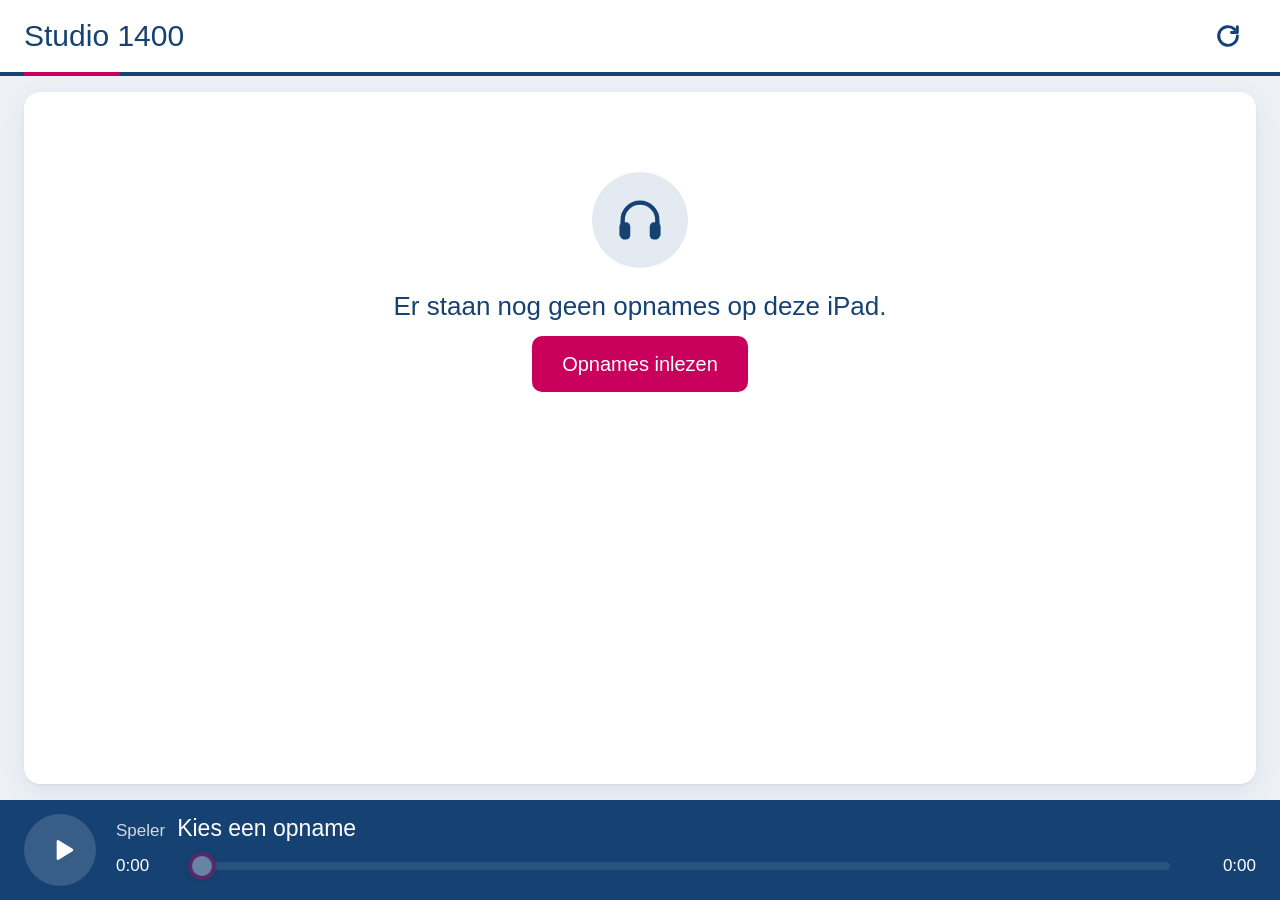
==== commit 70de5fa3: "Knop in de kop om opnames bij te werken Lang drukken op de kop werkte niet op de iPad. Een kleine kn" ====
--- a/docs/index.html
+++ b/docs/index.html
@@ -22,12 +22,16 @@
     <symbol id="i-afspelen" viewBox="0 0 24 24"><path d="M8 5.5v13a1 1 0 0 0 1.5.86l10.4-6.5a1 1 0 0 0 0-1.72L9.5 4.64A1 1 0 0 0 8 5.5z"/></symbol>
     <symbol id="i-pauze" viewBox="0 0 24 24"><rect x="6" y="5" width="4.5" height="14" rx="1"/><rect x="13.5" y="5" width="4.5" height="14" rx="1"/></symbol>
     <symbol id="i-pijl" viewBox="0 0 24 24"><path d="M9 5l7 7-7 7" fill="none" stroke="currentColor" stroke-width="2.5" stroke-linecap="round" stroke-linejoin="round"/></symbol>
+    <symbol id="i-bijwerken" viewBox="0 0 24 24"><path d="M20 12a8 8 0 1 1-2.34-5.66M20 4v5h-5" fill="none" stroke="currentColor" stroke-width="2.5" stroke-linecap="round" stroke-linejoin="round"/></symbol>
     <symbol id="i-koptelefoon" viewBox="0 0 24 24"><path d="M4 14v-2a8 8 0 0 1 16 0v2" fill="none" stroke="currentColor" stroke-width="2" stroke-linecap="round"/><rect x="2.5" y="13" width="5" height="8" rx="2"/><rect x="16.5" y="13" width="5" height="8" rx="2"/></symbol>
   </svg>
 
-  <header class="kop" id="kop">
+  <header class="kop">
     <h1 id="titel">Studio 1400</h1>
     <div class="logo-strook" id="logo-strook" hidden></div>
+    <button type="button" class="knop-bijwerken" id="knop-bijwerken" aria-label="Opnames bijwerken">
+      <svg class="bijwerken-teken" aria-hidden="true" focusable="false"><use href="#i-bijwerken"></use></svg>
+    </button>
   </header>
 
   <main class="inhoud">
@@ -78,7 +82,10 @@
   </section>
 
   <dialog id="beheer" class="beheer" aria-labelledby="beheer-kop">
-    <h2 id="beheer-kop">Beheer</h2>
+    <div class="beheer-kop">
+      <h2 id="beheer-kop">Beheer <span class="versie">versie <span id="versie"></span></span></h2>
+      <button type="button" class="knop knop-tweede" id="knop-sluiten">Sluiten</button>
+    </div>
 
     <p id="beheer-waarschuwing" class="melding melding-let-op" hidden>Je gebruikt de app nu in Safari. Zet hem eerst op het beginscherm en lees de map daar in. Safari en de app op het beginscherm delen geen opslag.</p>
 
@@ -96,22 +103,19 @@
       <p id="beheer-melding" class="melding" aria-live="polite" hidden></p>
     </section>
 
-    <section class="beheer-blok">
-      <h3>Opslag</h3>
-      <p id="opslag-tekst" class="regels">Bezig met ophalen…</p>
-    </section>
+    <div class="beheer-rij">
+      <section class="beheer-blok">
+        <h3>Opslag</h3>
+        <p id="opslag-tekst" class="regels">Bezig met ophalen…</p>
+      </section>
 
-    <section class="beheer-blok">
-      <h3>App</h3>
-      <p>Versie <span id="versie"></span></p>
-      <div class="knoppen">
-        <button type="button" class="knop knop-tweede" id="knop-update">Zoek naar update</button>
-        <button type="button" class="knop knop-gevaar" id="knop-wissen">Alle opnames wissen</button>
-      </div>
-    </section>
-
-    <div class="knoppen knoppen-einde">
-      <button type="button" class="knop" id="knop-sluiten">Sluiten</button>
+      <section class="beheer-blok">
+        <h3>App</h3>
+        <div class="knoppen">
+          <button type="button" class="knop knop-tweede" id="knop-update">Zoek naar update</button>
+          <button type="button" class="knop knop-gevaar" id="knop-wissen">Alle opnames wissen</button>
+        </div>
+      </section>
     </div>
   </dialog>
 
--- a/docs/app.css
+++ b/docs/app.css
@@ -111,6 +111,29 @@
   line-height: 72px;
 }
 
+.logo-strook { grid-column: 2; }
+
+.knop-bijwerken {
+  display: grid;
+  grid-column: 3;
+  place-items: center;
+  justify-self: end;
+  width: 56px;
+  height: 56px;
+  padding: 0;
+  border: 0;
+  border-radius: 50%;
+  background: none;
+  color: var(--lintblauw);
+}
+
+.knop-bijwerken:active { background: var(--tint); }
+
+.bijwerken-teken {
+  width: 28px;
+  height: 28px;
+}
+
 .logo-strook img {
   display: block;
   height: 72px;
@@ -540,22 +563,18 @@
   gap: 16px;
 }
 
-.knoppen-einde {
-  justify-content: flex-end;
-  margin-top: 8px;
-}
-
-/* ---------- Beheer ---------- */
+/* ---------- Beheer: kleinere letter, zodat alles in beeld past ---------- */
 
 .beheer {
-  width: min(680px, calc(100vw - 48px));
-  max-height: calc(100dvh - 48px);
-  padding: 32px;
+  width: min(760px, calc(100vw - 32px));
+  max-height: calc(100dvh - 32px);
+  padding: 20px 28px 8px;
   overflow-y: auto;
   border: 0;
-  border-top: 8px solid var(--robijnrood);
+  border-top: 6px solid var(--robijnrood);
   border-radius: var(--rond);
   color: var(--zwart);
+  font-size: 17px;
   box-shadow: var(--schaduw);
 
   /* stylelint-disable-next-line property-no-vendor-prefix */
@@ -565,20 +584,52 @@
 
 .beheer::backdrop { background: rgb(21 66 115 / 55%); }
 
+.beheer-kop {
+  display: flex;
+  align-items: center;
+  justify-content: space-between;
+  gap: 16px;
+  padding-bottom: 12px;
+  border-bottom: 1px solid var(--lijn);
+}
+
 .beheer h2 {
-  margin-bottom: 16px;
-  color: var(--lintblauw);
-  font-size: 30px;
-}
-
-.beheer h3 { font-size: 22px; }
+  color: var(--lintblauw);
+  font-size: 26px;
+}
+
+.versie {
+  margin-left: 8px;
+  color: var(--grijs);
+  font-size: 16px;
+}
+
+.beheer h3 {
+  color: var(--lintblauw);
+  font-size: 19px;
+}
+
+#beheer-waarschuwing { margin-top: 12px; }
 
 .beheer-blok {
   display: grid;
+  align-content: start;
   justify-items: start;
-  gap: 12px;
-  padding: 20px 0;
-  border-bottom: 1px solid var(--lijn);
+  gap: 8px;
+  padding: 14px 0;
+}
+
+.beheer-rij {
+  display: grid;
+  grid-template-columns: 1fr 1fr;
+  gap: 24px;
+  border-top: 1px solid var(--lijn);
+}
+
+.beheer .knop {
+  min-height: 48px;
+  padding: 0 20px;
+  font-size: 17px;
 }
 
 .inlezen {
@@ -598,7 +649,7 @@
 
 .melding {
   width: 100%;
-  padding: 12px 16px;
+  padding: 8px 12px;
   border-left: 6px solid var(--lintblauw);
   border-radius: 6px;
   background: var(--tint);
@@ -639,6 +690,8 @@
   }
 
   .ministeries { max-height: 36vh; }
+
+  .beheer-rij { grid-template-columns: 1fr; }
 
   .speler-knop {
     width: 64px;
